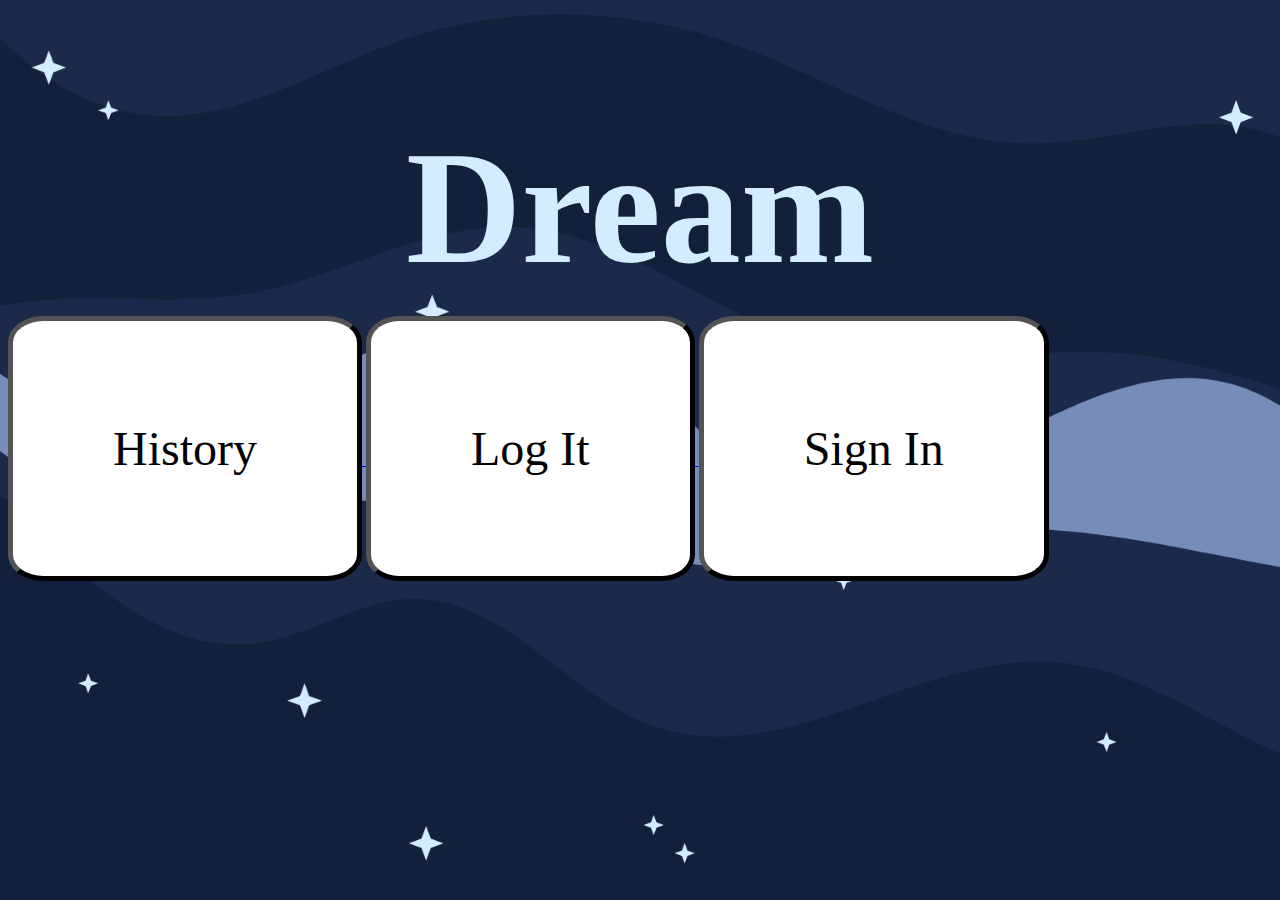
==== index.html @ eb362695 "final main button formatiing" ====
<html> 
    <head>
        <link rel="stylesheet" href="style.css">
        <script scr="script.js"></script>
    </head>
    <body>
    <title>Test from pc</title>
    <h1>Dream</h1>
    <p>
        <div class="button-container"></div>
    <a href="history.html">
        <button id="btn1">History</button>
    </a>
    <a href="log.html">
        <button id="btn2">Log It</button>
    </a>
    <a href="signin.html">
        <button id="btn3">Sign In</button>
    </a>
        <script scr="script.js"></script>
        </div>
    </p>
    </body>
</html>
---- style.css ----
body{
    background-image: url('dreamer.png');
    background-size: cover;
}

h1{
    color: #d4ecff;
    position:absolute;
    top:1%;
    left:50%;
    transform: translateX(-50%);
    font-family: serif;
    font-size: 10rem;
}

button{
    background-color: rgba(255, 255, 255, 100);
    font-size: 3rem;
    font-family: serif;
    padding: 100px 100px;
    border-radius: 10%;
    border-width: 5px;
}

.button-container {
    display: flex;
    justify-content: center;
    gap: 40px; /* Optional: spacing between buttons */
    margin-top: 25%;
  }
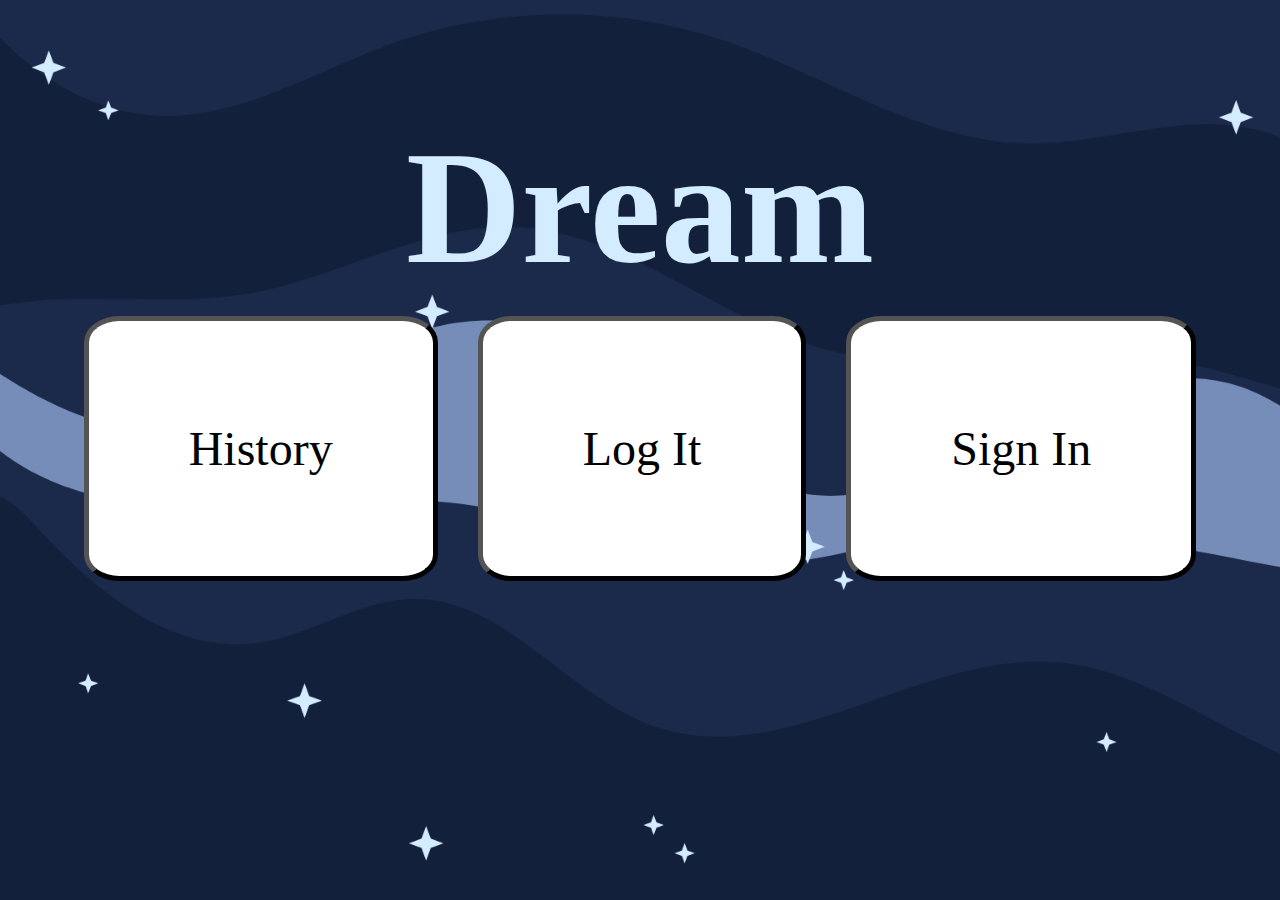
==== commit f3b89dab: "trying to fix button formatting and linking js" ====
--- a/index.html
+++ b/index.html
@@ -1,24 +1,23 @@
 <html> 
     <head>
         <link rel="stylesheet" href="style.css">
-        <script scr="script.js"></script>
+        <script src="script.js"></script>
     </head>
     <body>
-    <title>Test from pc</title>
+    <title>Dream</title>
     <h1>Dream</h1>
     <p>
-        <div class="button-container"></div>
-    <a href="history.html">
-        <button id="btn1">History</button>
-    </a>
-    <a href="log.html">
-        <button id="btn2">Log It</button>
-    </a>
-    <a href="signin.html">
-        <button id="btn3">Sign In</button>
-    </a>
-        <script scr="script.js"></script>
-        </div>
+        <div class="button-container">
+            <a href="history.html">
+              <button id="btn1">History</button>
+            </a>
+            <a href="log.html">
+              <button id="btn2">Log It</button>
+            </a>
+            <a href="signin.html">
+              <button id="btn3">Sign In</button>
+            </a>
+          </div>
     </p>
     </body>
 </html>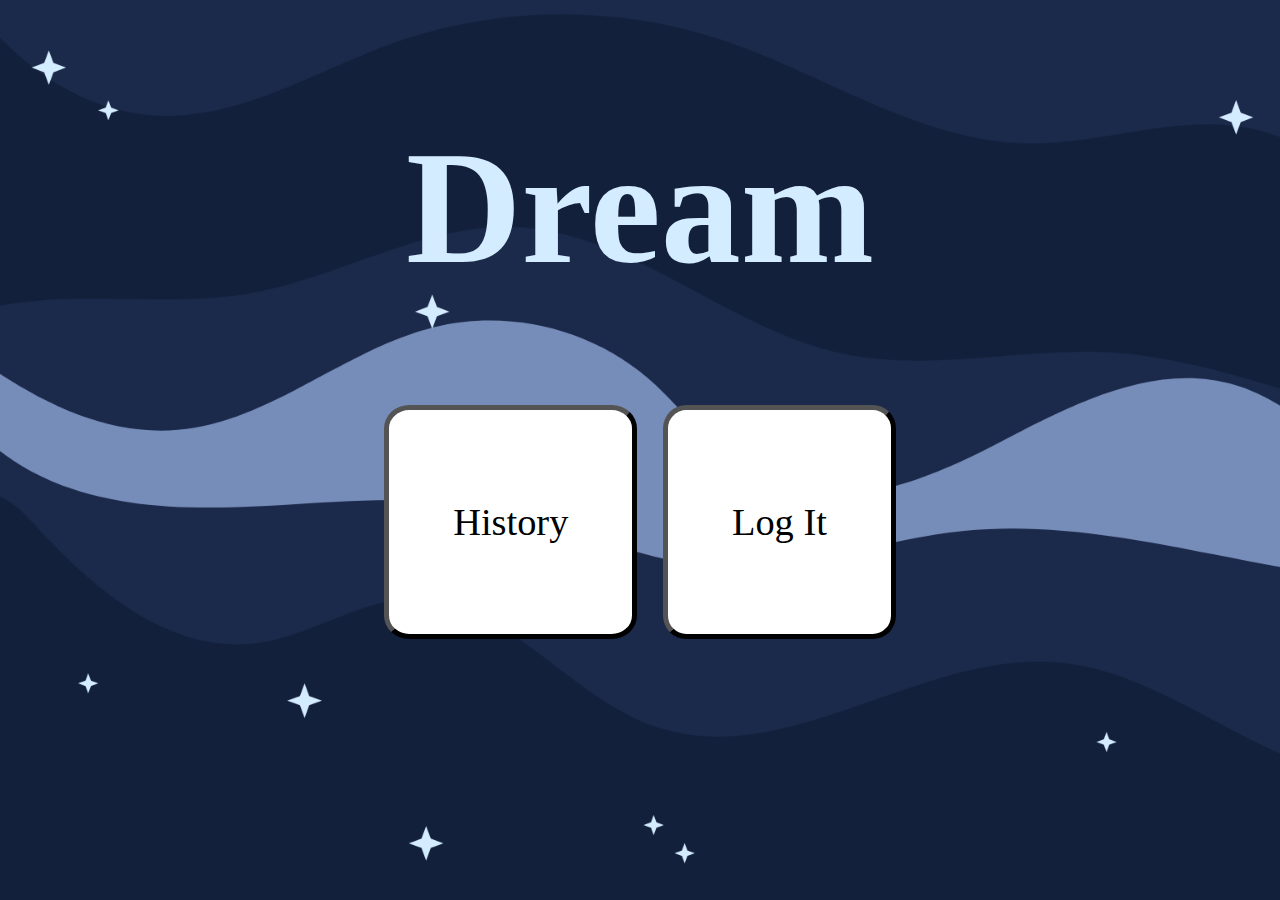
==== commit 2c391815: "Changing the title screen" ====
--- a/index.html
+++ b/index.html
@@ -1,7 +1,6 @@
 <html> 
     <head>
         <link rel="stylesheet" href="style.css">
-        <script src="script.js"></script>
     </head>
     <body>
     <title>Dream</title>
@@ -14,9 +13,6 @@
             <a href="log.html">
               <button id="btn2">Log It</button>
             </a>
-            <a href="signin.html">
-              <button id="btn3">Sign In</button>
-            </a>
           </div>
     </p>
     </body>
--- a/style.css
+++ b/style.css
@@ -15,9 +15,9 @@
 
 button{
     background-color: rgba(255, 255, 255, 100);
-    font-size: 3rem;
+    font-size: 3vw;
     font-family: serif;
-    padding: 100px 100px;
+    padding: 10vh 5vw;
     border-radius: 10%;
     border-width: 5px;
 }
@@ -25,6 +25,6 @@
 .button-container {
     display: flex;
     justify-content: center;
-    gap: 40px; /* Optional: spacing between buttons */
-    margin-top: 25%;
+    gap: 2vw; 
+    margin-top: 45vh;
   }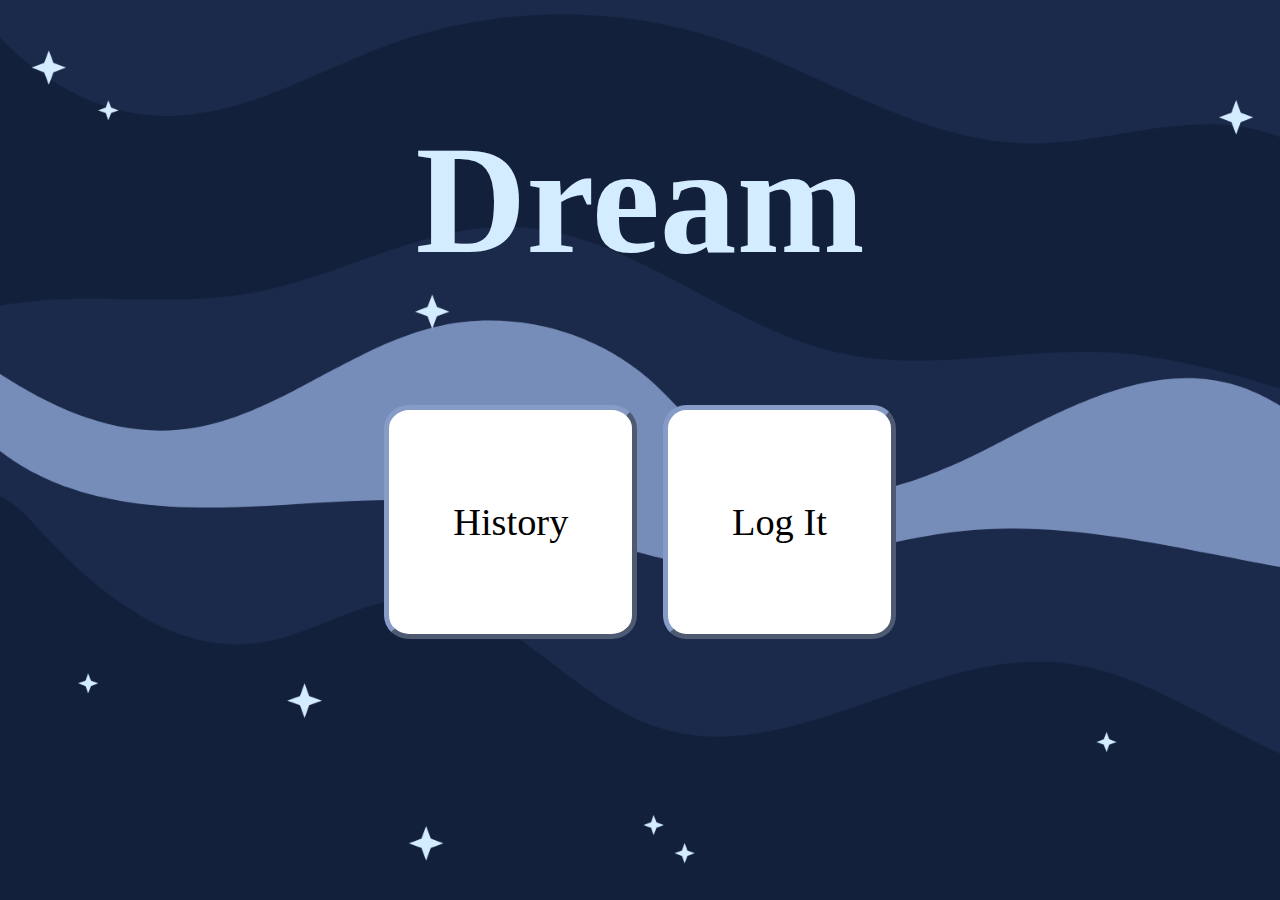
==== commit 1da5f2ae: "trying to add transititons and animations to front page" ====
--- a/index.html
+++ b/index.html
@@ -7,13 +7,17 @@
     <h1>Dream</h1>
     <p>
         <div class="button-container">
+          <div class="history-button">
             <a href="history.html">
               <button id="btn1">History</button>
             </a>
+          </div>
+          <div class="log-button">
             <a href="log.html">
               <button id="btn2">Log It</button>
             </a>
           </div>
+          </div>
     </p>
     </body>
 </html>--- a/style.css
+++ b/style.css
@@ -6,11 +6,11 @@
 h1{
     color: #d4ecff;
     position:absolute;
-    top:1%;
-    left:50%;
+    top:1vh;
+    left:50vw;
     transform: translateX(-50%);
     font-family: serif;
-    font-size: 10rem;
+    font-size: 12vw;
 }
 
 button{
@@ -20,6 +20,8 @@
     padding: 10vh 5vw;
     border-radius: 10%;
     border-width: 5px;
+    cursor: pointer;
+    border-color: #869cc6;
 }
 
 .button-container {
@@ -27,4 +29,12 @@
     justify-content: center;
     gap: 2vw; 
     margin-top: 45vh;
-  }+  }
+
+.history-button{
+
+}
+
+.log-button{
+
+}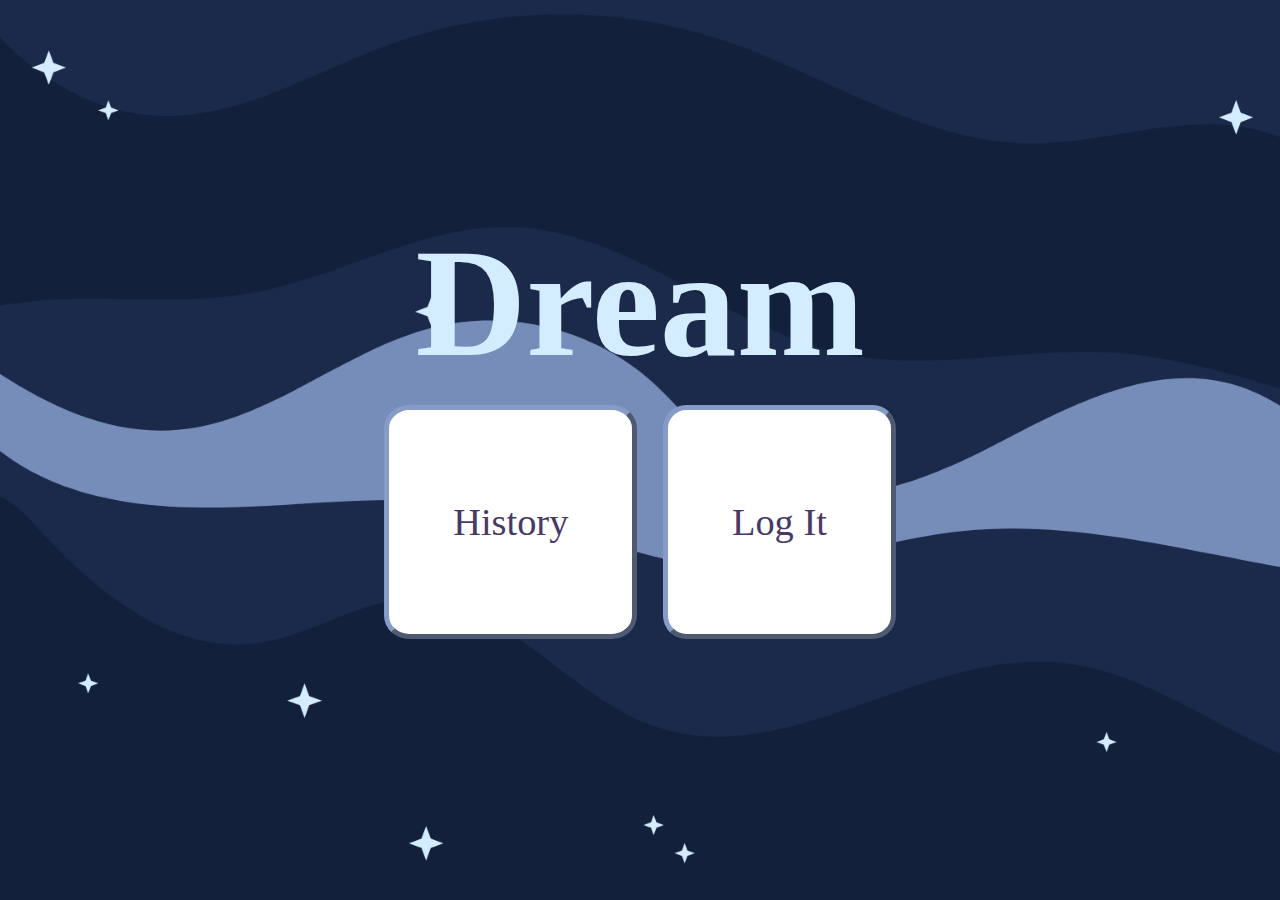
==== commit e40f8b01: "changing a class name and adding comments" ====
--- a/index.html
+++ b/index.html
@@ -1,11 +1,15 @@
 <html> 
     <head>
+      <!--We link this html document to its css file-->
         <link rel="stylesheet" href="style.css">
     </head>
     <body>
+      <!--Creating the title and header for the main page-->
     <title>Dream</title>
-    <h1>Dream</h1>
+    <h1 class="header">Dream</h1>
     <p>
+        <!--Creating the buttons to take you to other pages of the website-->
+        <!--Also giving the buttons classes to be edited in the css for their appearance-->
         <div class="button-container">
           <div class="history-button">
             <a href="history.html">
--- a/style.css
+++ b/style.css
@@ -6,7 +6,7 @@
 h1{
     color: #d4ecff;
     position:absolute;
-    top:1vh;
+    bottom:45vh;
     left:50vw;
     transform: translateX(-50%);
     font-family: serif;
@@ -22,6 +22,7 @@
     border-width: 5px;
     cursor: pointer;
     border-color: #869cc6;
+    color: #483966;
 }
 
 .button-container {
@@ -32,9 +33,26 @@
   }
 
 .history-button{
+    transition: transform 2s;  
+}
 
+.history-button:hover{
+    transform: rotate(-3deg);
 }
 
 .log-button{
+    transition: transform 2s;  
+}
 
+.log-button:hover{
+    transform: rotate(3deg);
+}
+
+.header {
+    color: #d4ecff; 
+    transition: color 0.5s ease; 
+}
+
+.header:hover {
+    color: #869cc6; 
 }